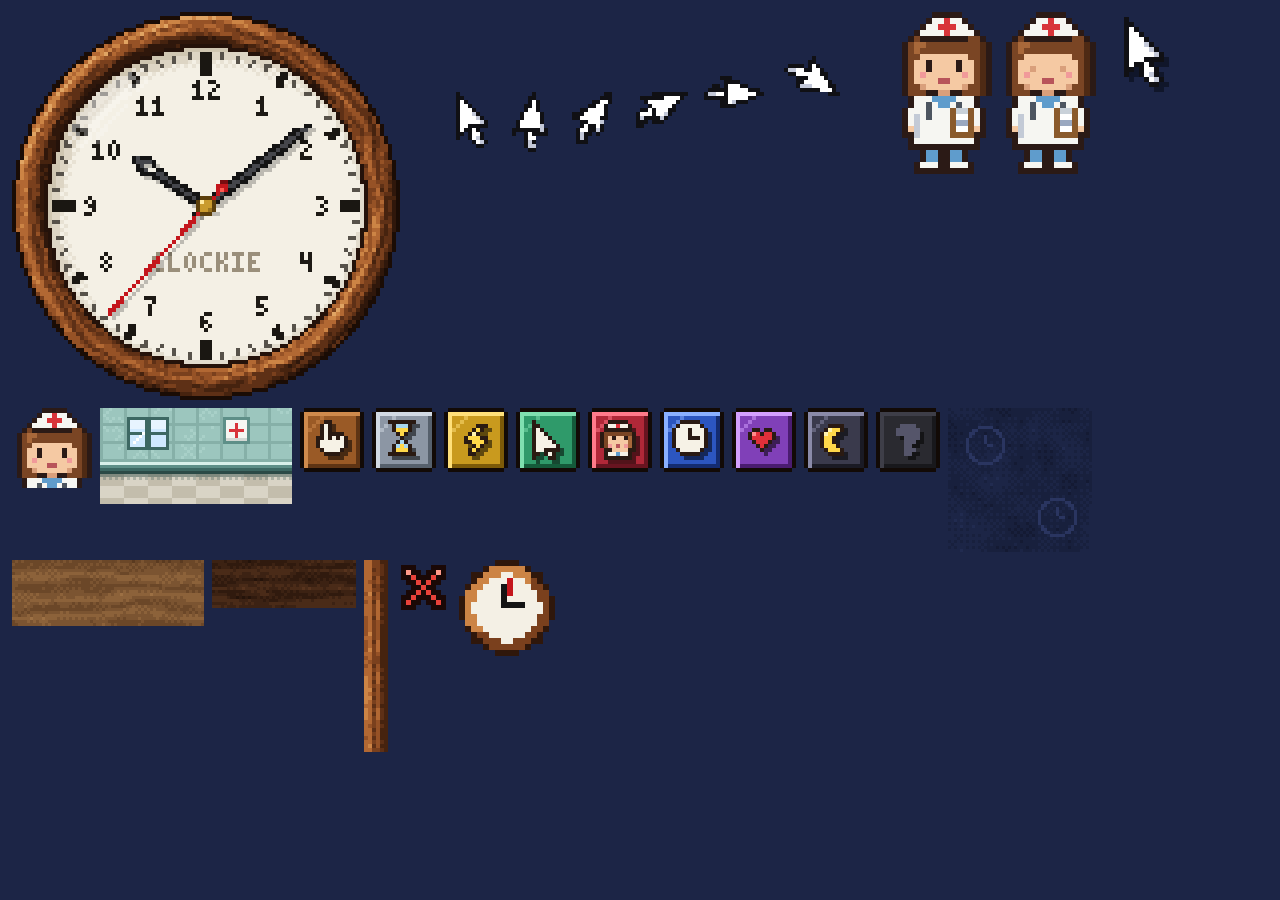
==== dev/art-sheet.html @ d05908c8 "Clockie Clicker v0.1.0: the first tick Clock with independently rotated pixel-art hands, cursors orb" ====
<!doctype html>
<html><head><meta charset="utf-8"><title>Art sheet</title>
<style>body{background:#1c2546;margin:8px;font:12px sans-serif;color:#fff}canvas{image-rendering:pixelated;margin:4px;vertical-align:top}</style>
</head><body>
<script type="module">
import * as ART from '../js/art.js';
import { upscale } from '../js/pixel.js';
const q = new URLSearchParams(location.search), k = +(q.get('k') || 4), only = q.get('only');
const show = (name, c, kk = k) => { if (only && !only.split(',').includes(name)) return; const u = upscale(c, kk); u.title = name; document.body.appendChild(u); };
// clock with hands at 10:08:37
const face = ART.clockFace(), H = ART.clockHands(), cap = ART.clockCap(), glare = ART.clockGlare();
const clk = document.createElement('canvas'); clk.width = 97; clk.height = 97;
const x = clk.getContext('2d'); x.imageSmoothingEnabled = false;
x.drawImage(face, 0, 0);
const T = Math.PI * 2, ang = { h: ((10 + 8 / 60) / 12) * T, m: ((8 + 37 / 60) / 60) * T, s: (37 / 60) * T };
x.globalAlpha = 0.22;
for (const [h, a] of [[H.hour, ang.h], [H.minute, ang.m], [H.second, ang.s]]) { const s = h.shadow(a); x.drawImage(s.c, 48 - s.r + 1, 48 - s.r + 1); }
x.globalAlpha = 1;
for (const [h, a] of [[H.hour, ang.h], [H.minute, ang.m], [H.second, ang.s]]) { const s = h.rot(a); x.drawImage(s.c, 48 - s.r, 48 - s.r); }
x.drawImage(cap, 46, 46); x.drawImage(glare, 0, 0);
show('clock', clk);
const cur = ART.cursorRotator();
const cs = document.createElement('canvas'); cs.width = 120; cs.height = 40; const cx = cs.getContext('2d');
for (let i = 0; i < 6; i++) { const r = cur(i * 0.5); cx.drawImage(r.c, 4 + i * 19 - r.r + 8, 20 - r.r); }
show('cursors', cs);
const d = ART.doctorSprites(); show('doctor', d.idle, 6); show('blink', d.blink, 6);
const ic = ART.storeIcons(); show('iconCursor', ic.cursor, 5); show('iconDoctor', ic.doctor, 5);
show('hospital', ART.hospitalTex(), 3);
['hand', 'hourglass', 'bolt', 'cursor', 'doctor', 'clock', 'heart', 'moon'].forEach((g, i) => show('ach-' + g, ART.achievementIcon(g, i % 9), 4));
show('ach-locked', ART.achievementIcon('clock', 0, true), 4);
show('bg', ART.bgTile(), 3); show('plank', ART.plankTex(), 3); show('dark', ART.darkWoodTex(), 3);
show('woodv', ART.woodTex(6, 48, { seed: 3, vertical: true, bevel: true }), 4);
show('close', ART.closeIcon(), 5); show('fav', ART.favicon(), 6);
</script>
</body></html>
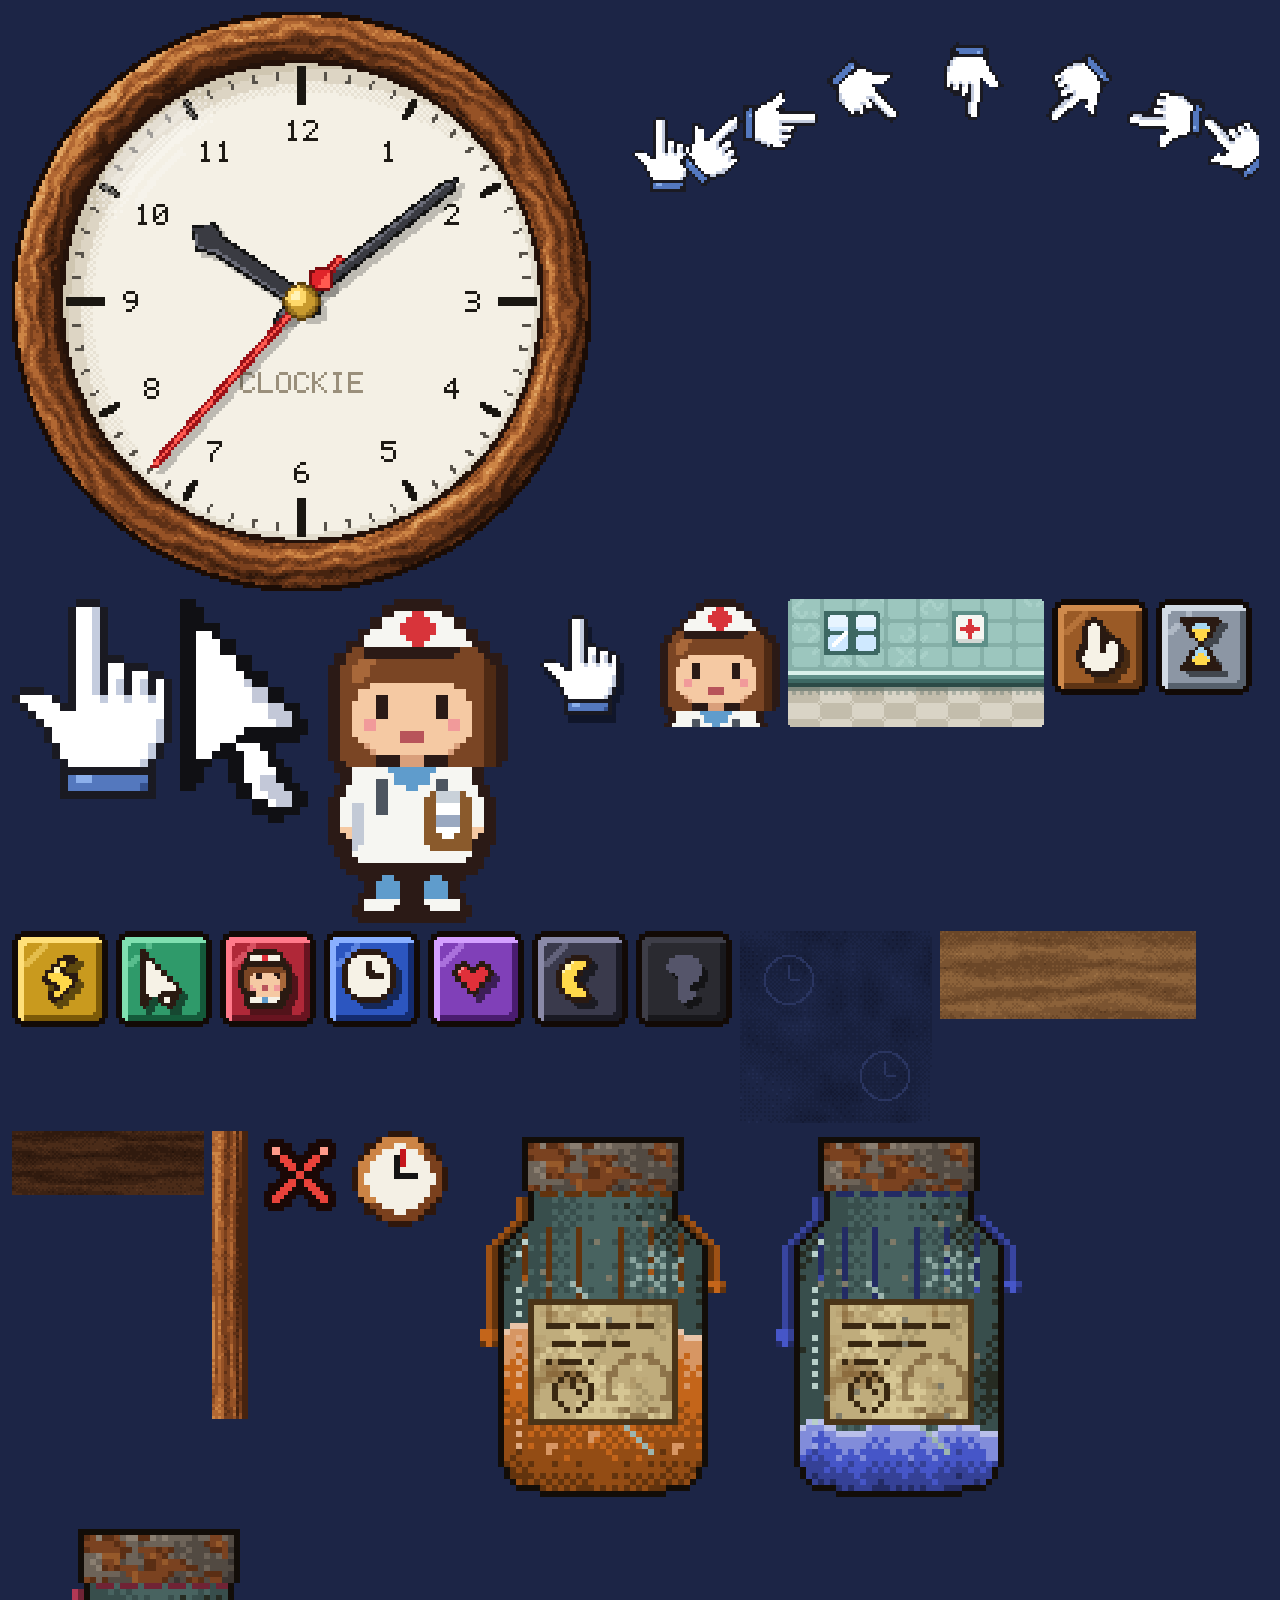
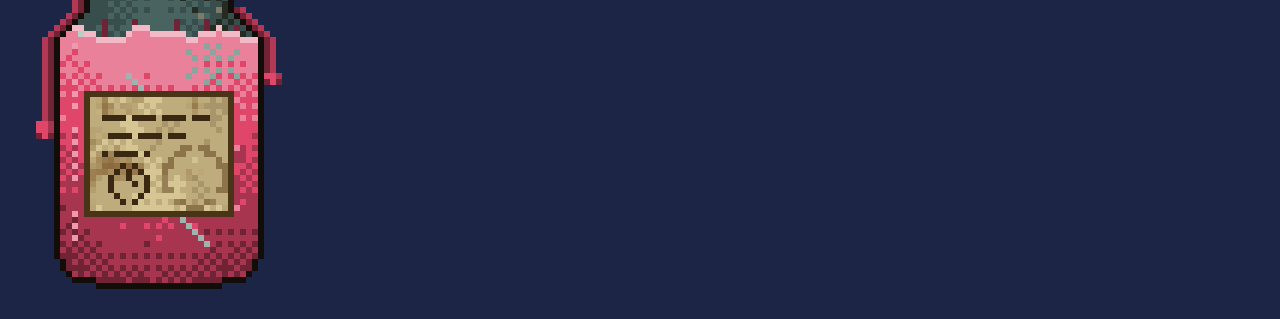
==== commit 28e09ace: "v0.2.0: hand cursors, nurses, 2x art resolution - Orbiting cursors are now a pointing hand loaded fr" ====
--- a/dev/art-sheet.html
+++ b/dev/art-sheet.html
@@ -4,32 +4,39 @@
 </head><body>
 <script type="module">
 import * as ART from '../js/art.js';
-import { upscale } from '../js/pixel.js';
-const q = new URLSearchParams(location.search), k = +(q.get('k') || 4), only = q.get('only');
+import { upscale, canvas } from '../js/pixel.js';
+const q = new URLSearchParams(location.search), k = +(q.get('k') || 3), only = q.get('only');
 const show = (name, c, kk = k) => { if (only && !only.split(',').includes(name)) return; const u = upscale(c, kk); u.title = name; document.body.appendChild(u); };
+const assets = await ART.loadAssets();
 // clock with hands at 10:08:37
 const face = ART.clockFace(), H = ART.clockHands(), cap = ART.clockCap(), glare = ART.clockGlare();
-const clk = document.createElement('canvas'); clk.width = 97; clk.height = 97;
+const R = ART.CLOCK_R, S = R * 2 + 1;
+const clk = canvas(S, S);
 const x = clk.getContext('2d'); x.imageSmoothingEnabled = false;
 x.drawImage(face, 0, 0);
 const T = Math.PI * 2, ang = { h: ((10 + 8 / 60) / 12) * T, m: ((8 + 37 / 60) / 60) * T, s: (37 / 60) * T };
 x.globalAlpha = 0.22;
-for (const [h, a] of [[H.hour, ang.h], [H.minute, ang.m], [H.second, ang.s]]) { const s = h.shadow(a); x.drawImage(s.c, 48 - s.r + 1, 48 - s.r + 1); }
+for (const [h, a] of [[H.hour, ang.h], [H.minute, ang.m], [H.second, ang.s]]) { const s = h.shadow(a); x.drawImage(s.c, R - s.r + 2, R - s.r + 2); }
 x.globalAlpha = 1;
-for (const [h, a] of [[H.hour, ang.h], [H.minute, ang.m], [H.second, ang.s]]) { const s = h.rot(a); x.drawImage(s.c, 48 - s.r, 48 - s.r); }
-x.drawImage(cap, 46, 46); x.drawImage(glare, 0, 0);
-show('clock', clk);
-const cur = ART.cursorRotator();
-const cs = document.createElement('canvas'); cs.width = 120; cs.height = 40; const cx = cs.getContext('2d');
-for (let i = 0; i < 6; i++) { const r = cur(i * 0.5); cx.drawImage(r.c, 4 + i * 19 - r.r + 8, 20 - r.r); }
-show('cursors', cs);
-const d = ART.doctorSprites(); show('doctor', d.idle, 6); show('blink', d.blink, 6);
-const ic = ART.storeIcons(); show('iconCursor', ic.cursor, 5); show('iconDoctor', ic.doctor, 5);
-show('hospital', ART.hospitalTex(), 3);
-['hand', 'hourglass', 'bolt', 'cursor', 'doctor', 'clock', 'heart', 'moon'].forEach((g, i) => show('ach-' + g, ART.achievementIcon(g, i % 9), 4));
-show('ach-locked', ART.achievementIcon('clock', 0, true), 4);
-show('bg', ART.bgTile(), 3); show('plank', ART.plankTex(), 3); show('dark', ART.darkWoodTex(), 3);
-show('woodv', ART.woodTex(6, 48, { seed: 3, vertical: true, bevel: true }), 4);
-show('close', ART.closeIcon(), 5); show('fav', ART.favicon(), 6);
+for (const [h, a] of [[H.hour, ang.h], [H.minute, ang.m], [H.second, ang.s]]) { const s = h.rot(a); x.drawImage(s.c, R - s.r, R - s.r); }
+x.drawImage(cap, R - 6, R - 6); x.drawImage(glare, 0, 0);
+show('clock', clk, k);
+const rot = ART.handRotator(assets.hand);
+const cs = canvas(220, 70), cx = cs.getContext('2d');
+for (let i = 0; i < 8; i++) { const r = rot(i * 0.8); cx.drawImage(r.c, 20 + i * 26 - r.r, 35 - r.r); }
+show('hands', cs, k);
+show('handraw', assets.hand, 8);
+show('arrow', ART.cursorSprite(), 8);
+show('nurse', ART.nurseSprite(), 6);
+const ic = ART.storeIcons(assets.hand); show('iconCursor', ic.cursor, 4); show('iconNurse', ic.nurse, 4);
+show('hospital', ART.hospitalTex(), 2);
+['hand', 'hourglass', 'bolt', 'cursor', 'nurse', 'clock', 'heart', 'moon'].forEach((g, i) => show('ach-' + g, ART.achievementIcon(g, i % 9), 3));
+show('ach-locked', ART.achievementIcon('clock', 0, true), 3);
+show('bg', ART.bgTile(), 2); show('plank', ART.plankTex(), 2); show('dark', ART.darkWoodTex(), 2);
+show('woodv', ART.woodTex(12, 96, { seed: 3, vertical: true, bevel: true }), 3);
+show('close', ART.closeIcon(), 4); show('fav', ART.favicon(), 6);
+show('jar', ART.syrupJar('#c4651a', 56), 6);
+show('jar2', ART.syrupJar('#4656c8', 12), 6);
+show('jar3', ART.syrupJar('#e0466a', 96), 6);
 </script>
 </body></html>
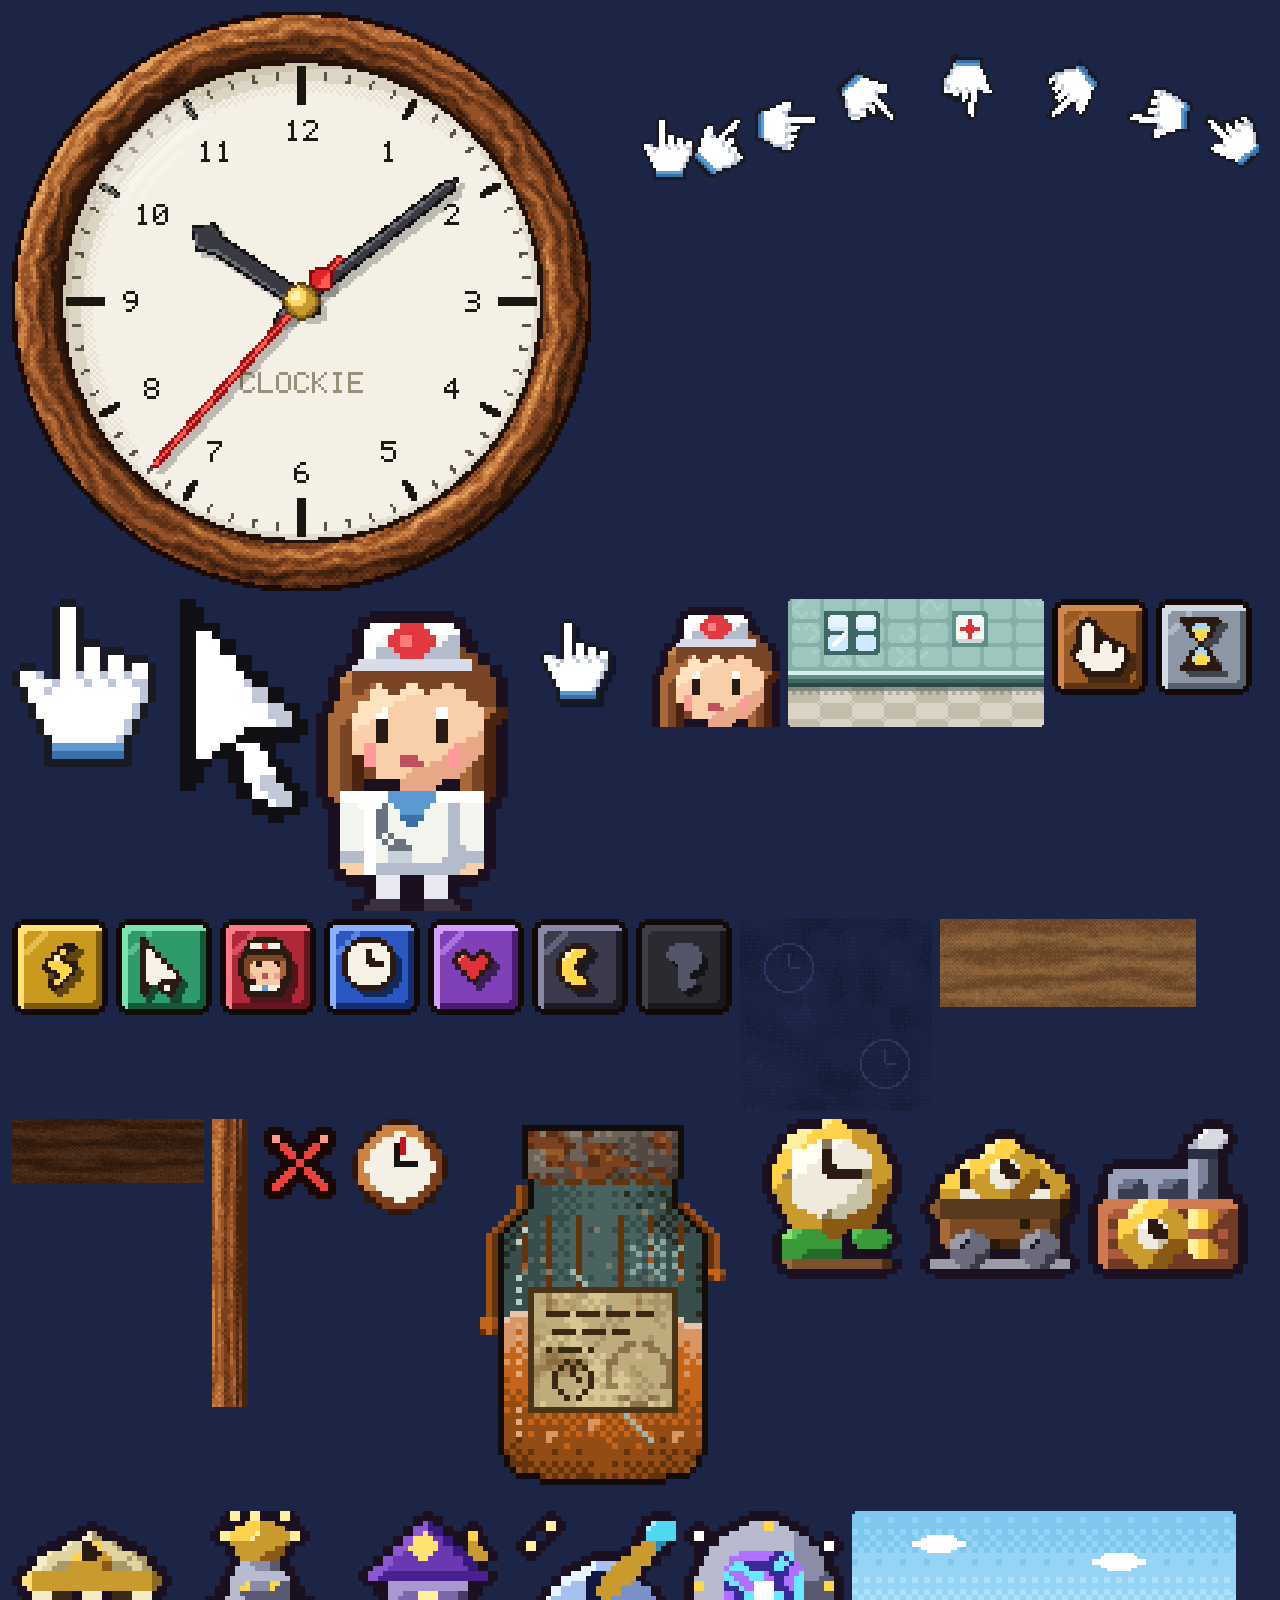
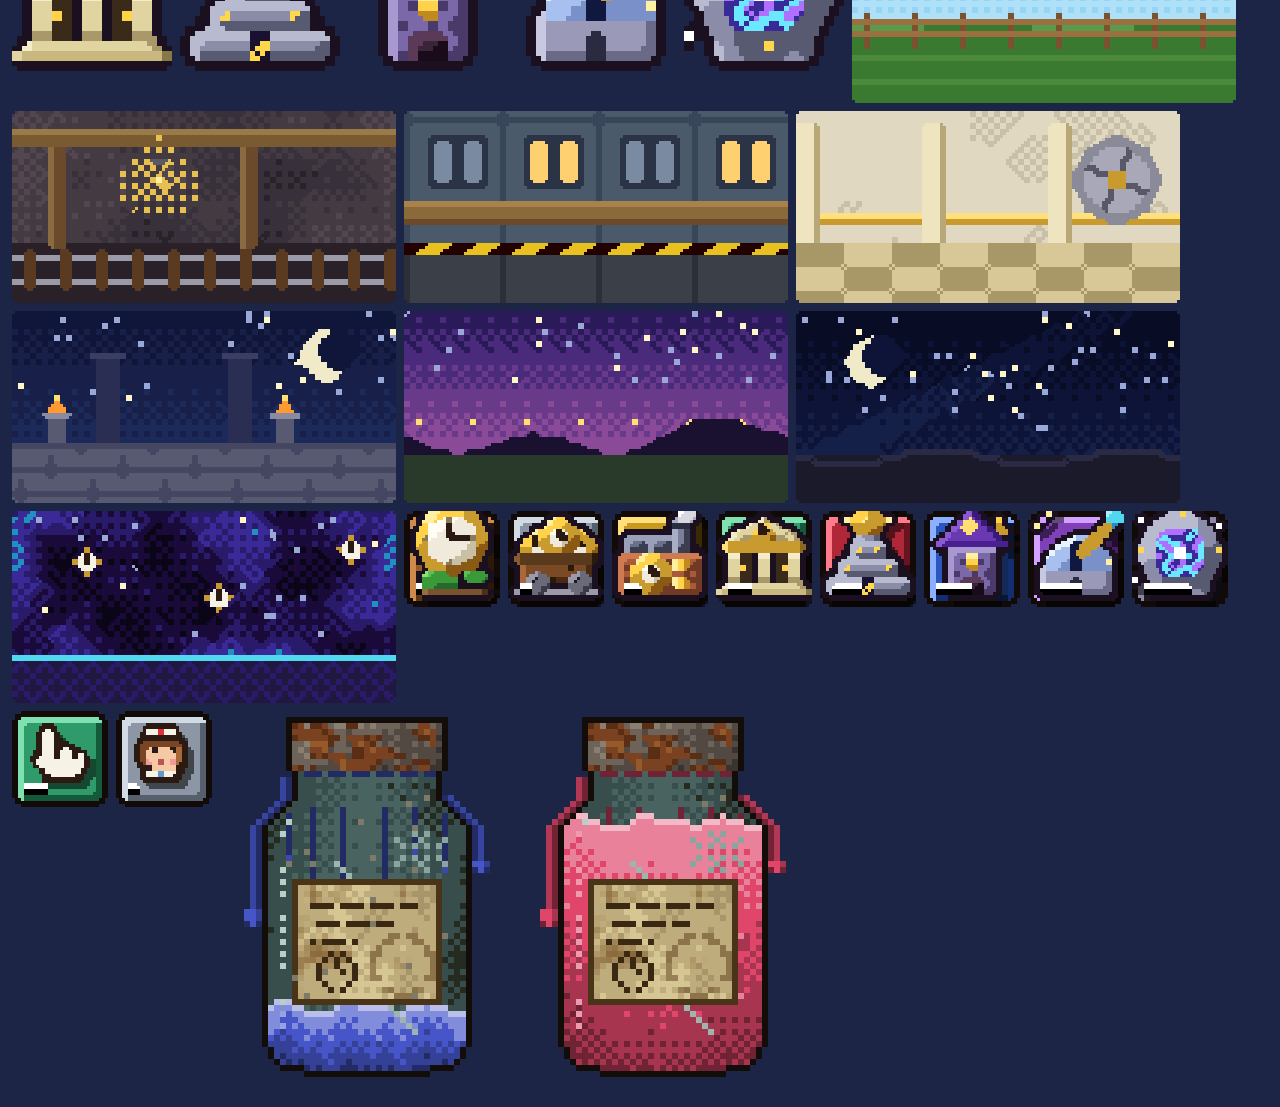
==== commit 365c310f: "v0.3.0: eight new buildings, upgrades, 160+ achievements, background time - Clock Farm, Clock Mine, " ====
--- a/dev/art-sheet.html
+++ b/dev/art-sheet.html
@@ -36,6 +36,10 @@
 show('woodv', ART.woodTex(12, 96, { seed: 3, vertical: true, bevel: true }), 3);
 show('close', ART.closeIcon(), 4); show('fav', ART.favicon(), 6);
 show('jar', ART.syrupJar('#c4651a', 56), 6);
+ART.NEW_BUILDINGS.forEach((id) => show('unit-' + id, ART.unitSprite(id), 5));
+ART.NEW_BUILDINGS.forEach((id) => show('row-' + id, ART.rowTex(id), 3));
+ART.NEW_BUILDINGS.forEach((id, i) => show('upg-' + id, ART.upgradeIcon(id, i % 8), 3));
+show('upg-cursor', ART.upgradeIcon('cursor', 3), 3); show('upg-nurse', ART.upgradeIcon('nurse', 1), 3);
 show('jar2', ART.syrupJar('#4656c8', 12), 6);
 show('jar3', ART.syrupJar('#e0466a', 96), 6);
 </script>
